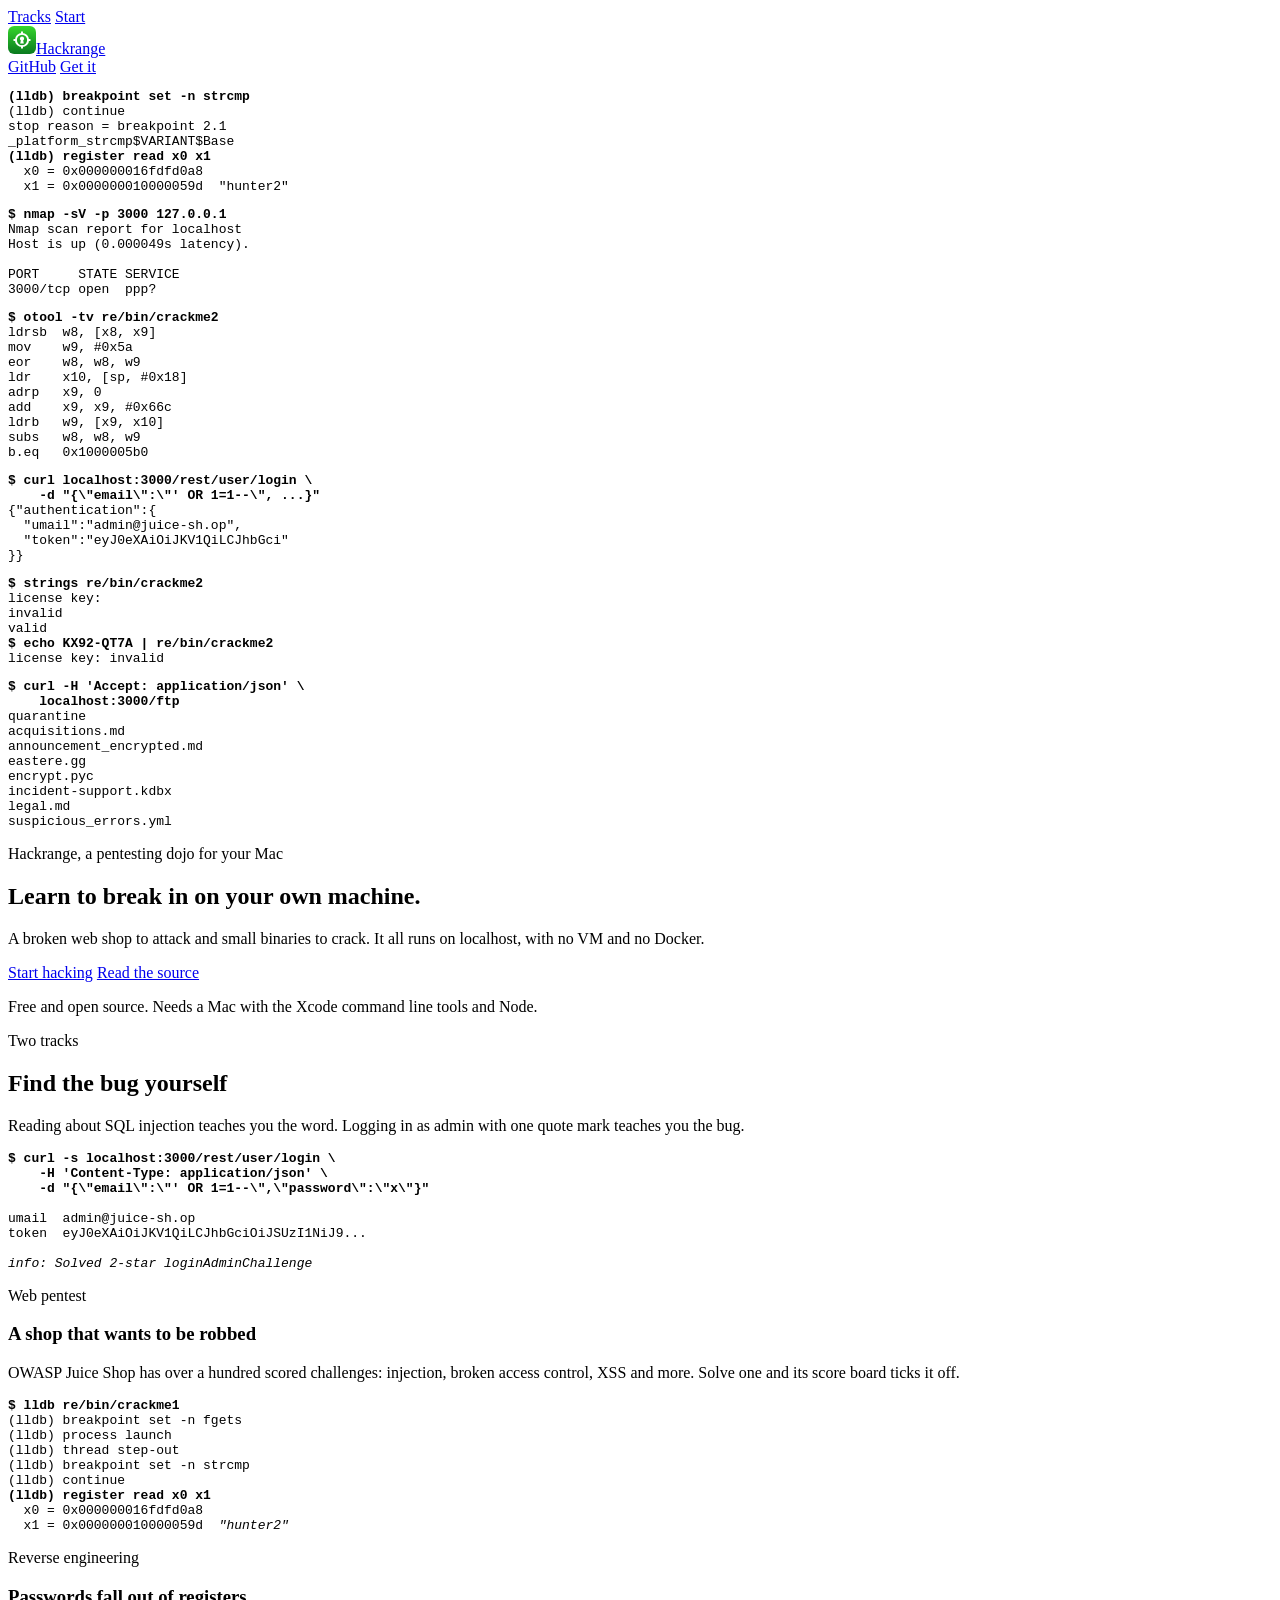
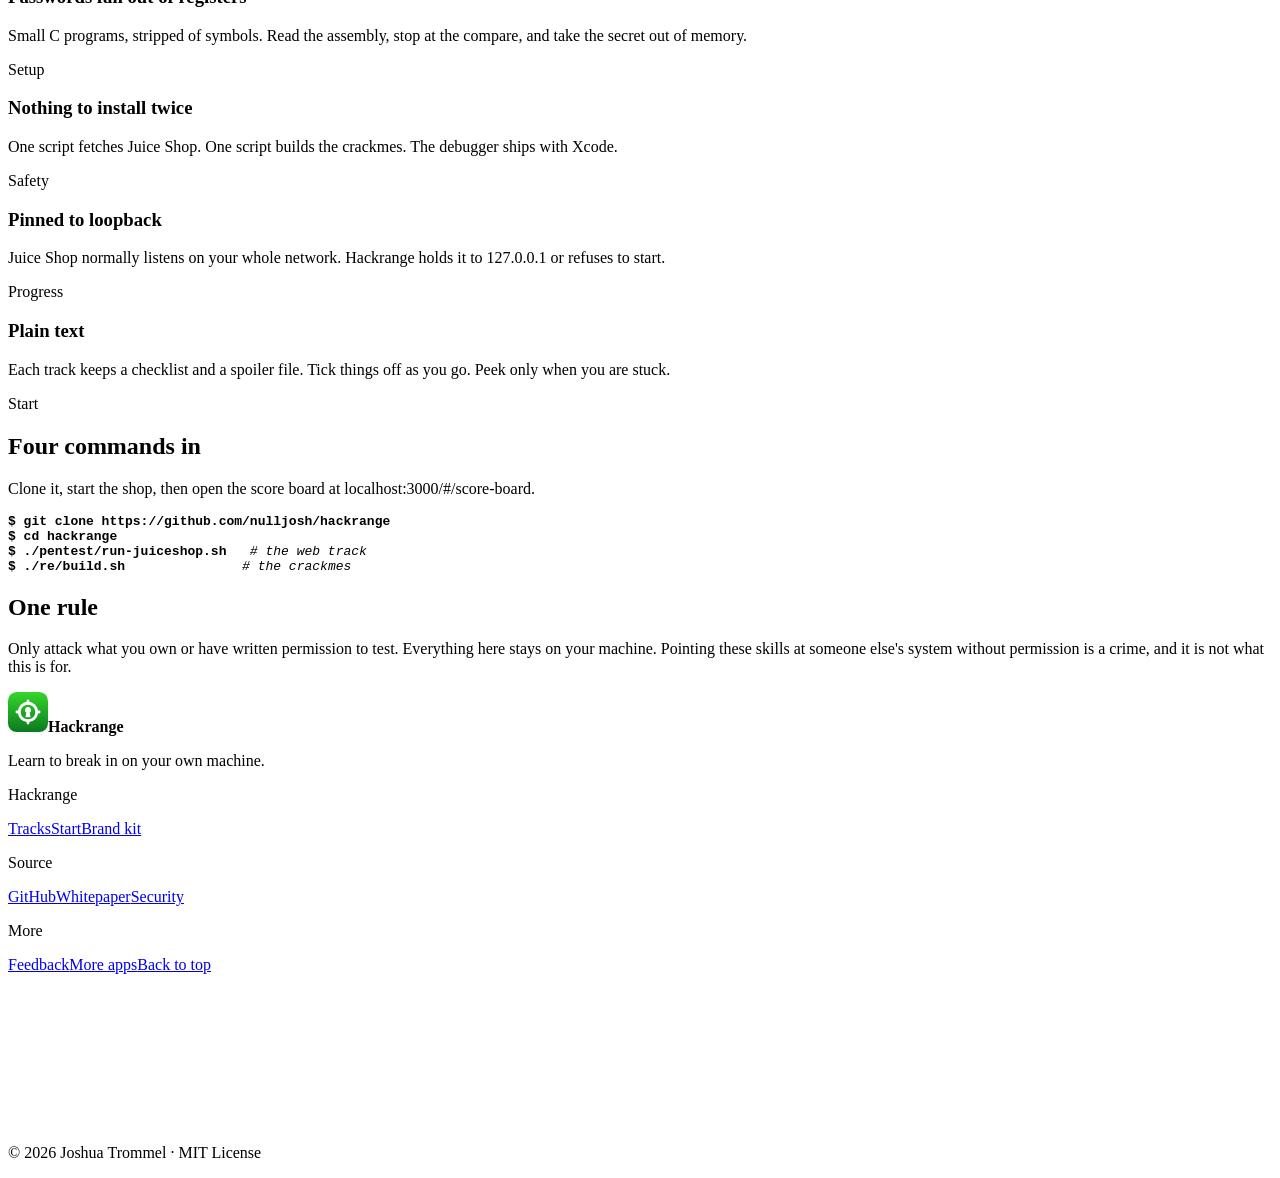
==== web/index.html @ b597b339 "Go public: landing, brand kit, loopback pin, honest crackme2 Co-Authored-By: Claude Opus 5.5 <norepl" ====
<!doctype html>
<html lang="en">
<head>
<meta charset="utf-8">
<meta name="viewport" content="width=device-width, initial-scale=1, viewport-fit=cover">
<meta name="theme-color" content="#ffffff" media="(prefers-color-scheme: light)">
<meta name="theme-color" content="#000000" media="(prefers-color-scheme: dark)">
<title>Hackrange. Learn to break in on your own machine.</title>
<meta name="description" content="A free pentesting dojo for your Mac. Attack a deliberately broken web shop and crack small binaries, on localhost, with no VM and no Docker.">
<meta property="og:title" content="Hackrange. Learn to break in on your own machine.">
<meta property="og:description" content="A free pentesting dojo for your Mac. Attack a deliberately broken web shop and crack small binaries, on localhost, with no VM and no Docker.">
<meta property="og:image" content="https://hackrange.jaybulb.com/og.png">
<meta property="og:url" content="https://hackrange.jaybulb.com/">
<meta name="twitter:card" content="summary_large_image">
<meta name="twitter:image" content="https://hackrange.jaybulb.com/og.png">
<link rel="canonical" href="https://hackrange.jaybulb.com/">
<link rel="icon" href="/favicon.svg" type="image/svg+xml">
<link rel="icon" href="/favicon-32.png" sizes="32x32" type="image/png">
<link rel="apple-touch-icon" href="/apple-touch-icon.png">
<link rel="stylesheet" href="/tokens.css">
<link rel="stylesheet" href="/landing.css">
<script src="/landing.js" defer></script>
</head>
<body>

<header class="nav" aria-label="Site">
  <nav class="nav-links" aria-label="Main">
    <a href="#tracks">Tracks</a>
    <a href="#start">Start</a>
  </nav>
  <a class="nav-brand" href="#top" aria-label="Hackrange home"><img src="/icon.svg" alt="" width="28" height="28"><span>Hackrange</span></a>
  <div class="nav-end">
    <a class="nav-get" href="https://github.com/nulljosh/hackrange">GitHub</a>
    <a class="btn btn-solid" href="#start">Get it</a>
  </div>
</header>

<main id="top">
<section class="hero">
  <!-- Real output, trimmed to fit, from this repo's own crackmes and a local Juice Shop. Nothing here is mocked up. -->
  <div class="hero-bg" aria-hidden="true" inert>
    <div class="wall">
      <pre class="t"><b>(lldb) breakpoint set -n strcmp</b>
(lldb) continue
stop reason = breakpoint 2.1
_platform_strcmp$VARIANT$Base
<b>(lldb) register read x0 x1</b>
  x0 = 0x000000016fdfd0a8
  x1 = 0x000000010000059d  "hunter2"</pre>
      <pre class="t"><b>$ nmap -sV -p 3000 127.0.0.1</b>
Nmap scan report for localhost
Host is up (0.000049s latency).

PORT     STATE SERVICE
3000/tcp open  ppp?</pre>
      <pre class="t"><b>$ otool -tv re/bin/crackme2</b>
ldrsb  w8, [x8, x9]
mov    w9, #0x5a
eor    w8, w8, w9
ldr    x10, [sp, #0x18]
adrp   x9, 0
add    x9, x9, #0x66c
ldrb   w9, [x9, x10]
subs   w8, w8, w9
b.eq   0x1000005b0</pre>
      <pre class="t"><b>$ curl localhost:3000/rest/user/login \
    -d "{\"email\":\"' OR 1=1--\", ...}"</b>
{"authentication":{
  "umail":"admin@juice-sh.op",
  "token":"eyJ0eXAiOiJKV1QiLCJhbGci"
}}</pre>
      <pre class="t"><b>$ strings re/bin/crackme2</b>
license key:
invalid
valid
<b>$ echo KX92-QT7A | re/bin/crackme2</b>
license key: invalid</pre>
      <pre class="t"><b>$ curl -H 'Accept: application/json' \
    localhost:3000/ftp</b>
quarantine
acquisitions.md
announcement_encrypted.md
eastere.gg
encrypt.pyc
incident-support.kdbx
legal.md
suspicious_errors.yml</pre>
    </div>
  </div>
  <div class="wrap center hero-copy">
    <p class="label">Hackrange, a pentesting dojo for your Mac</p>
    <h1 class="hero-h1">Learn to break in on your own machine.</h1>
    <p class="lead">A broken web shop to attack and small binaries to crack. It all runs on localhost, with no VM and no Docker.</p>
    <div class="cta">
      <a class="btn btn-solid" href="#start">Start hacking</a>
      <a class="btn btn-ghost" href="https://github.com/nulljosh/hackrange">Read the source</a>
    </div>
    <p class="fine">Free and open source. Needs a Mac with the Xcode command line tools and Node.</p>
  </div>
</section>

<section class="band" id="tracks">
  <div class="band-copy reveal">
    <p class="label">Two tracks</p>
    <h2>Find the bug yourself</h2>
    <p>Reading about SQL injection teaches you the word. Logging in as admin with one quote mark teaches you the bug.</p>
  </div>
  <div class="frows">
    <article class="frow reveal">
      <pre class="term"><b>$ curl -s localhost:3000/rest/user/login \
    -H 'Content-Type: application/json' \
    -d "{\"email\":\"' OR 1=1--\",\"password\":\"x\"}"</b>

umail  admin@juice-sh.op
token  eyJ0eXAiOiJKV1QiLCJhbGciOiJSUzI1NiJ9...

<i>info: Solved 2-star loginAdminChallenge</i></pre>
      <div><p class="label">Web pentest</p><h3>A shop that wants to be robbed</h3><p>OWASP Juice Shop has over a hundred scored challenges: injection, broken access control, XSS and more. Solve one and its score board ticks it off.</p></div>
    </article>
    <article class="frow reveal">
      <pre class="term"><b>$ lldb re/bin/crackme1</b>
(lldb) breakpoint set -n fgets
(lldb) process launch
(lldb) thread step-out
(lldb) breakpoint set -n strcmp
(lldb) continue
<b>(lldb) register read x0 x1</b>
  x0 = 0x000000016fdfd0a8
  x1 = 0x000000010000059d  <i>"hunter2"</i></pre>
      <div><p class="label">Reverse engineering</p><h3>Passwords fall out of registers</h3><p>Small C programs, stripped of symbols. Read the assembly, stop at the compare, and take the secret out of memory.</p></div>
    </article>
  </div>
  <div class="cells">
    <article class="cell reveal"><p class="label">Setup</p><h3>Nothing to install twice</h3><p>One script fetches Juice Shop. One script builds the crackmes. The debugger ships with Xcode.</p></article>
    <article class="cell reveal"><p class="label">Safety</p><h3>Pinned to loopback</h3><p>Juice Shop normally listens on your whole network. Hackrange holds it to 127.0.0.1 or refuses to start.</p></article>
    <article class="cell reveal"><p class="label">Progress</p><h3>Plain text</h3><p>Each track keeps a checklist and a spoiler file. Tick things off as you go. Peek only when you are stuck.</p></article>
  </div>
</section>

<section class="sec" id="start">
  <div class="wrap center">
    <p class="label reveal">Start</p>
    <h2 class="reveal">Four commands in</h2>
    <p class="body reveal">Clone it, start the shop, then open the score board at localhost:3000/#/score-board.</p>
    <pre class="term start reveal"><b>$ git clone https://github.com/nulljosh/hackrange</b>
<b>$ cd hackrange</b>
<b>$ ./pentest/run-juiceshop.sh</b>   <i># the web track</i>
<b>$ ./re/build.sh</b>               <i># the crackmes</i></pre>
    <h2 class="rules reveal">One rule</h2>
    <p class="body reveal">Only attack what you own or have written permission to test. Everything here stays on your machine. Pointing these skills at someone else's system without permission is a crime, and it is not what this is for.</p>
  </div>
</section>
</main>

<footer class="foot">
  <div class="foot-top">
    <div class="foot-brand"><img src="/icon.svg" alt="" width="40" height="40"><b>Hackrange</b><p>Learn to break in on your own machine.</p></div>
    <nav class="foot-cols" aria-label="Footer">
      <div><p class="label">Hackrange</p><a href="#tracks">Tracks</a><a href="#start">Start</a><a href="/brand/">Brand kit</a></div>
      <div><p class="label">Source</p><a href="https://github.com/nulljosh/hackrange">GitHub</a><a href="https://github.com/nulljosh/hackrange/blob/main/WHITEPAPER.md">Whitepaper</a><a href="https://github.com/nulljosh/hackrange/blob/main/SECURITY.md">Security</a></div>
      <div><p class="label">More</p><a href="mailto:trommatic@icloud.com?subject=Hackrange">Feedback</a><a href="https://jaybulb.com">More apps</a><a href="#top">Back to top</a></div>
    </nav>
  </div>
  <div class="word-band" aria-hidden="true"><canvas class="word-canvas"></canvas></div>
  <p class="legal">&copy; 2026 Joshua Trommel &middot; MIT License</p>
</footer>
<script src="/footer-band.js" defer></script>
</body>
</html>
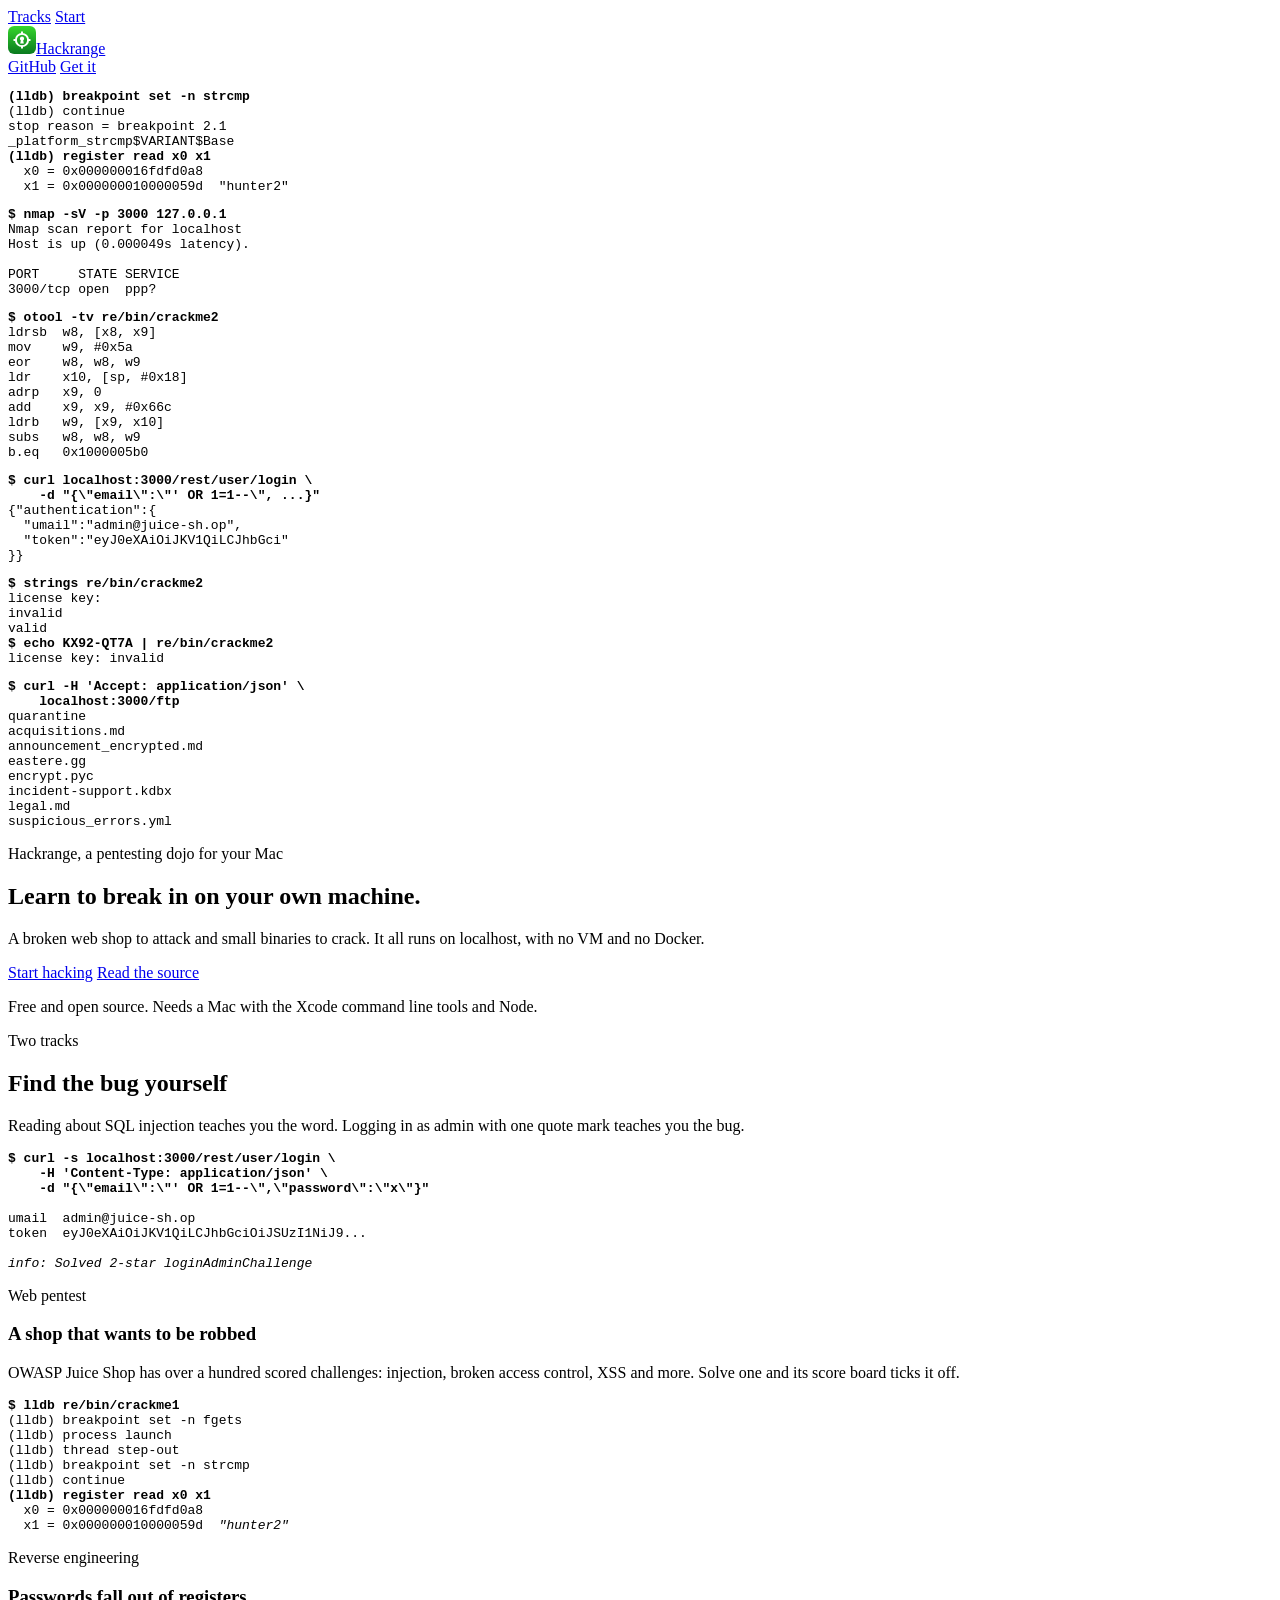
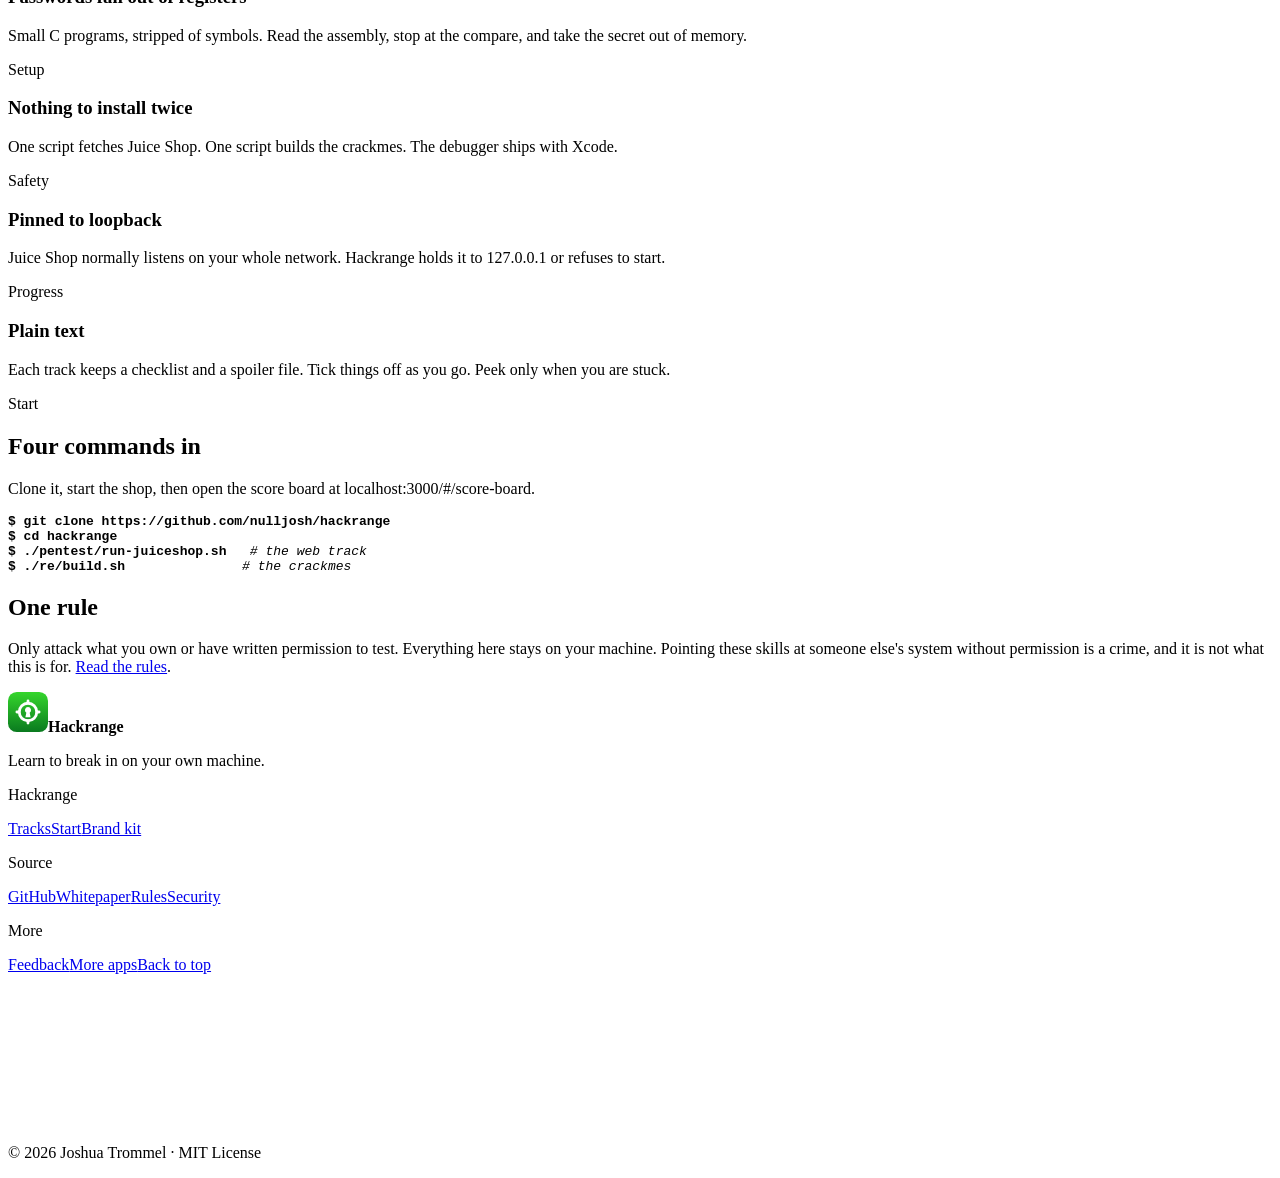
==== commit 9f93e34e: "Add RULES.md, the rules of engagement Co-Authored-By: Claude Opus 5.5 <noreply@anthropic.com> Claude" ====
--- a/web/index.html
+++ b/web/index.html
@@ -147,7 +147,7 @@
 <b>$ ./pentest/run-juiceshop.sh</b>   <i># the web track</i>
 <b>$ ./re/build.sh</b>               <i># the crackmes</i></pre>
     <h2 class="rules reveal">One rule</h2>
-    <p class="body reveal">Only attack what you own or have written permission to test. Everything here stays on your machine. Pointing these skills at someone else's system without permission is a crime, and it is not what this is for.</p>
+    <p class="body reveal">Only attack what you own or have written permission to test. Everything here stays on your machine. Pointing these skills at someone else's system without permission is a crime, and it is not what this is for. <a href="https://github.com/nulljosh/hackrange/blob/main/RULES.md">Read the rules</a>.</p>
   </div>
 </section>
 </main>
@@ -157,7 +157,7 @@
     <div class="foot-brand"><img src="/icon.svg" alt="" width="40" height="40"><b>Hackrange</b><p>Learn to break in on your own machine.</p></div>
     <nav class="foot-cols" aria-label="Footer">
       <div><p class="label">Hackrange</p><a href="#tracks">Tracks</a><a href="#start">Start</a><a href="/brand/">Brand kit</a></div>
-      <div><p class="label">Source</p><a href="https://github.com/nulljosh/hackrange">GitHub</a><a href="https://github.com/nulljosh/hackrange/blob/main/WHITEPAPER.md">Whitepaper</a><a href="https://github.com/nulljosh/hackrange/blob/main/SECURITY.md">Security</a></div>
+      <div><p class="label">Source</p><a href="https://github.com/nulljosh/hackrange">GitHub</a><a href="https://github.com/nulljosh/hackrange/blob/main/WHITEPAPER.md">Whitepaper</a><a href="https://github.com/nulljosh/hackrange/blob/main/RULES.md">Rules</a><a href="https://github.com/nulljosh/hackrange/blob/main/SECURITY.md">Security</a></div>
       <div><p class="label">More</p><a href="mailto:trommatic@icloud.com?subject=Hackrange">Feedback</a><a href="https://jaybulb.com">More apps</a><a href="#top">Back to top</a></div>
     </nav>
   </div>
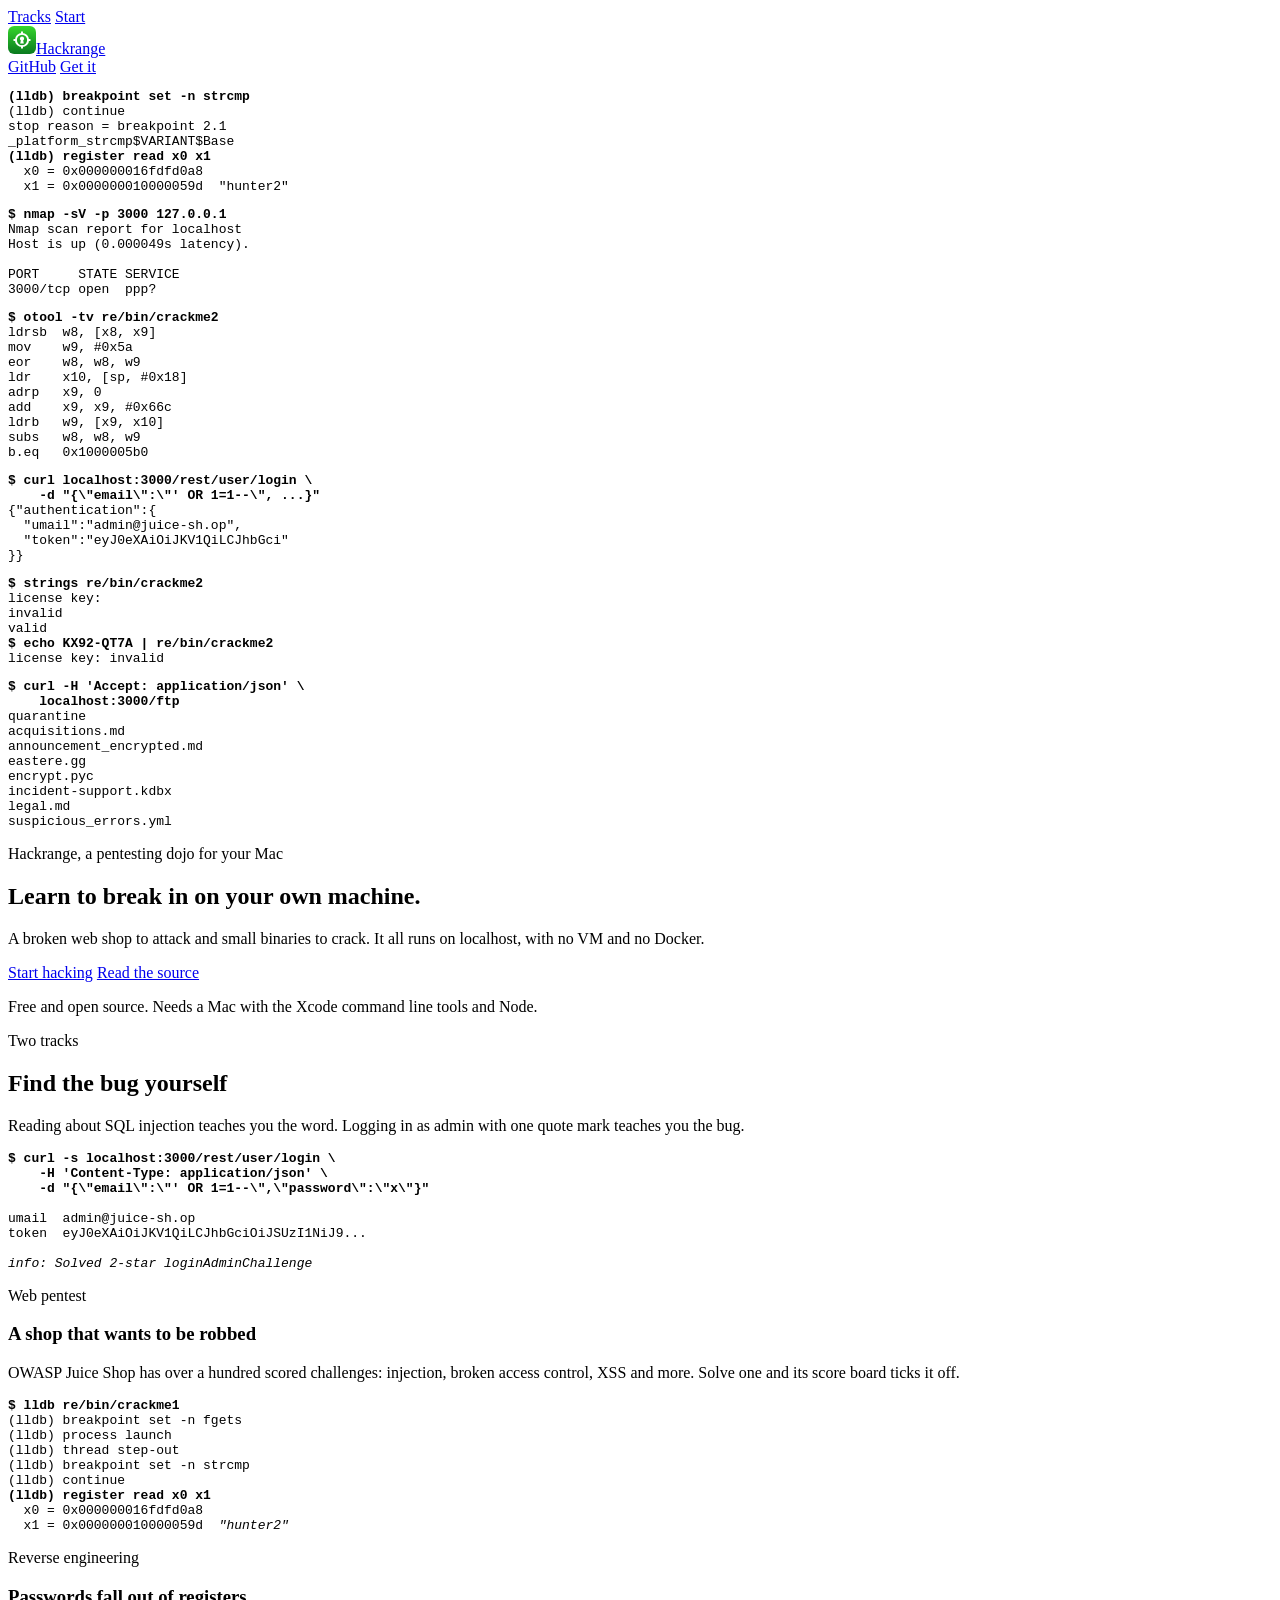
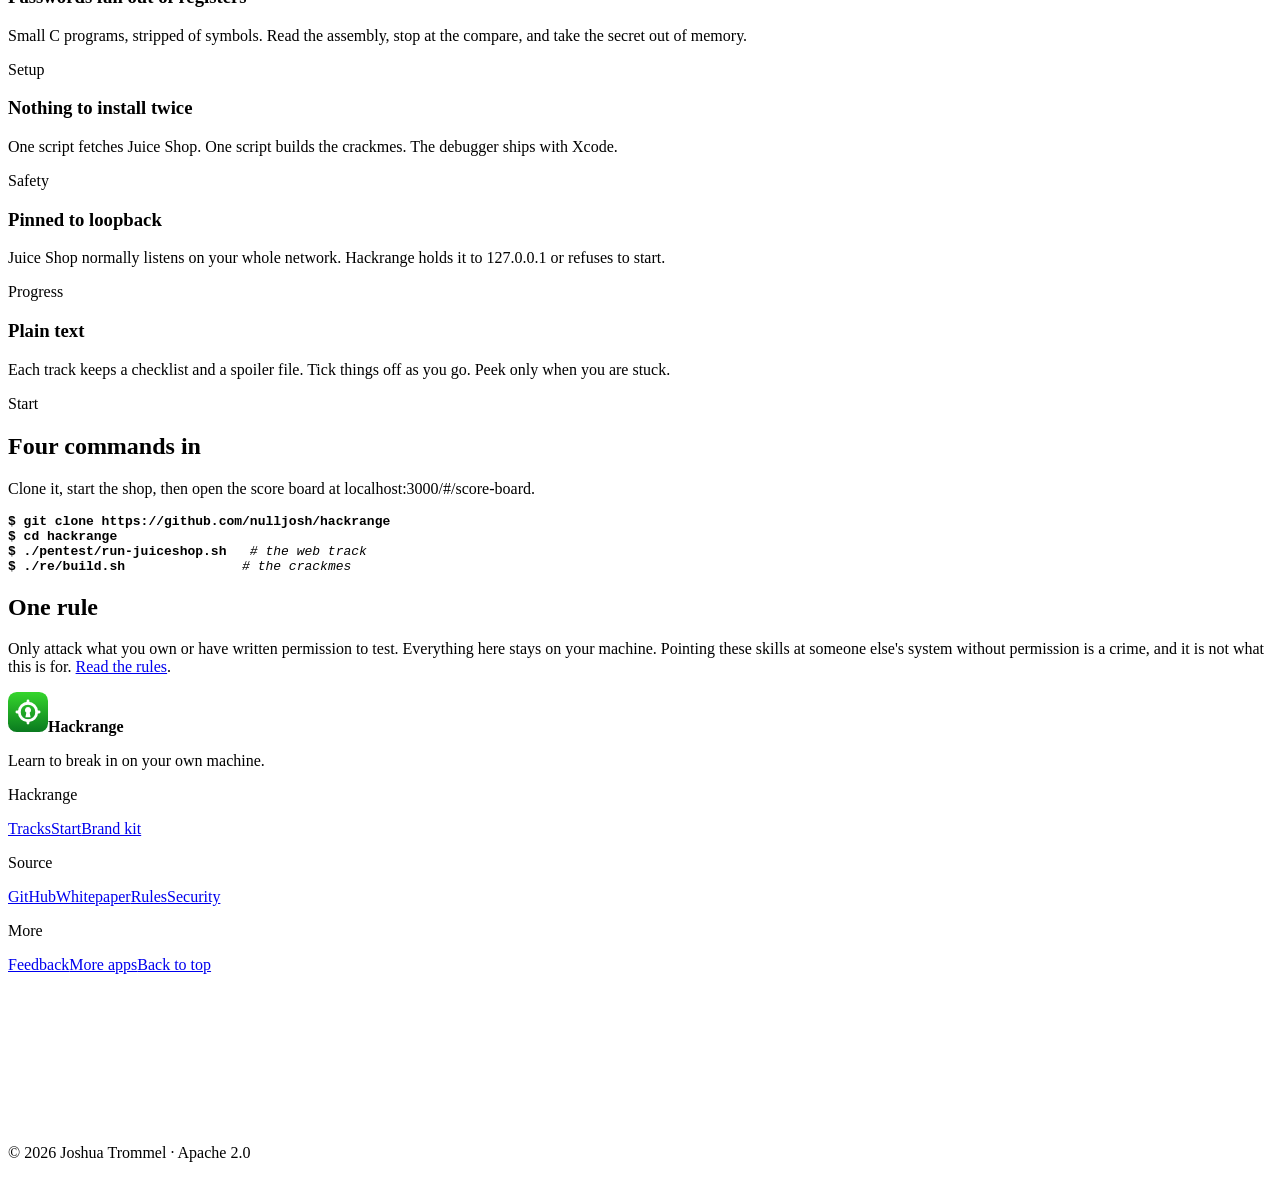
==== commit ae458bf7: "License: switch to Apache 2.0 Co-Authored-By: Claude Opus 4.8 <noreply@anthropic.com> Claude-Session" ====
--- a/web/index.html
+++ b/web/index.html
@@ -157,12 +157,12 @@
     <div class="foot-brand"><img src="/icon.svg" alt="" width="40" height="40"><b>Hackrange</b><p>Learn to break in on your own machine.</p></div>
     <nav class="foot-cols" aria-label="Footer">
       <div><p class="label">Hackrange</p><a href="#tracks">Tracks</a><a href="#start">Start</a><a href="/brand/">Brand kit</a></div>
-      <div><p class="label">Source</p><a href="https://github.com/nulljosh/hackrange">GitHub</a><a href="https://github.com/nulljosh/hackrange/blob/main/WHITEPAPER.md">Whitepaper</a><a href="https://github.com/nulljosh/hackrange/blob/main/RULES.md">Rules</a><a href="https://github.com/nulljosh/hackrange/blob/main/SECURITY.md">Security</a></div>
+      <div><p class="label">Source</p><a href="https://github.com/nulljosh/hackrange">GitHub</a><a href="https://github.com/nulljosh/hackrange/blob/main/docs/WHITEPAPER.md">Whitepaper</a><a href="https://github.com/nulljosh/hackrange/blob/main/RULES.md">Rules</a><a href="https://github.com/nulljosh/hackrange/blob/main/docs/SECURITY.md">Security</a></div>
       <div><p class="label">More</p><a href="mailto:trommatic@icloud.com?subject=Hackrange">Feedback</a><a href="https://jaybulb.com">More apps</a><a href="#top">Back to top</a></div>
     </nav>
   </div>
   <div class="word-band" aria-hidden="true"><canvas class="word-canvas"></canvas></div>
-  <p class="legal">&copy; 2026 Joshua Trommel &middot; MIT License</p>
+  <p class="legal">&copy; 2026 Joshua Trommel &middot; Apache 2.0</p>
 </footer>
 <script src="/footer-band.js" defer></script>
 </body>
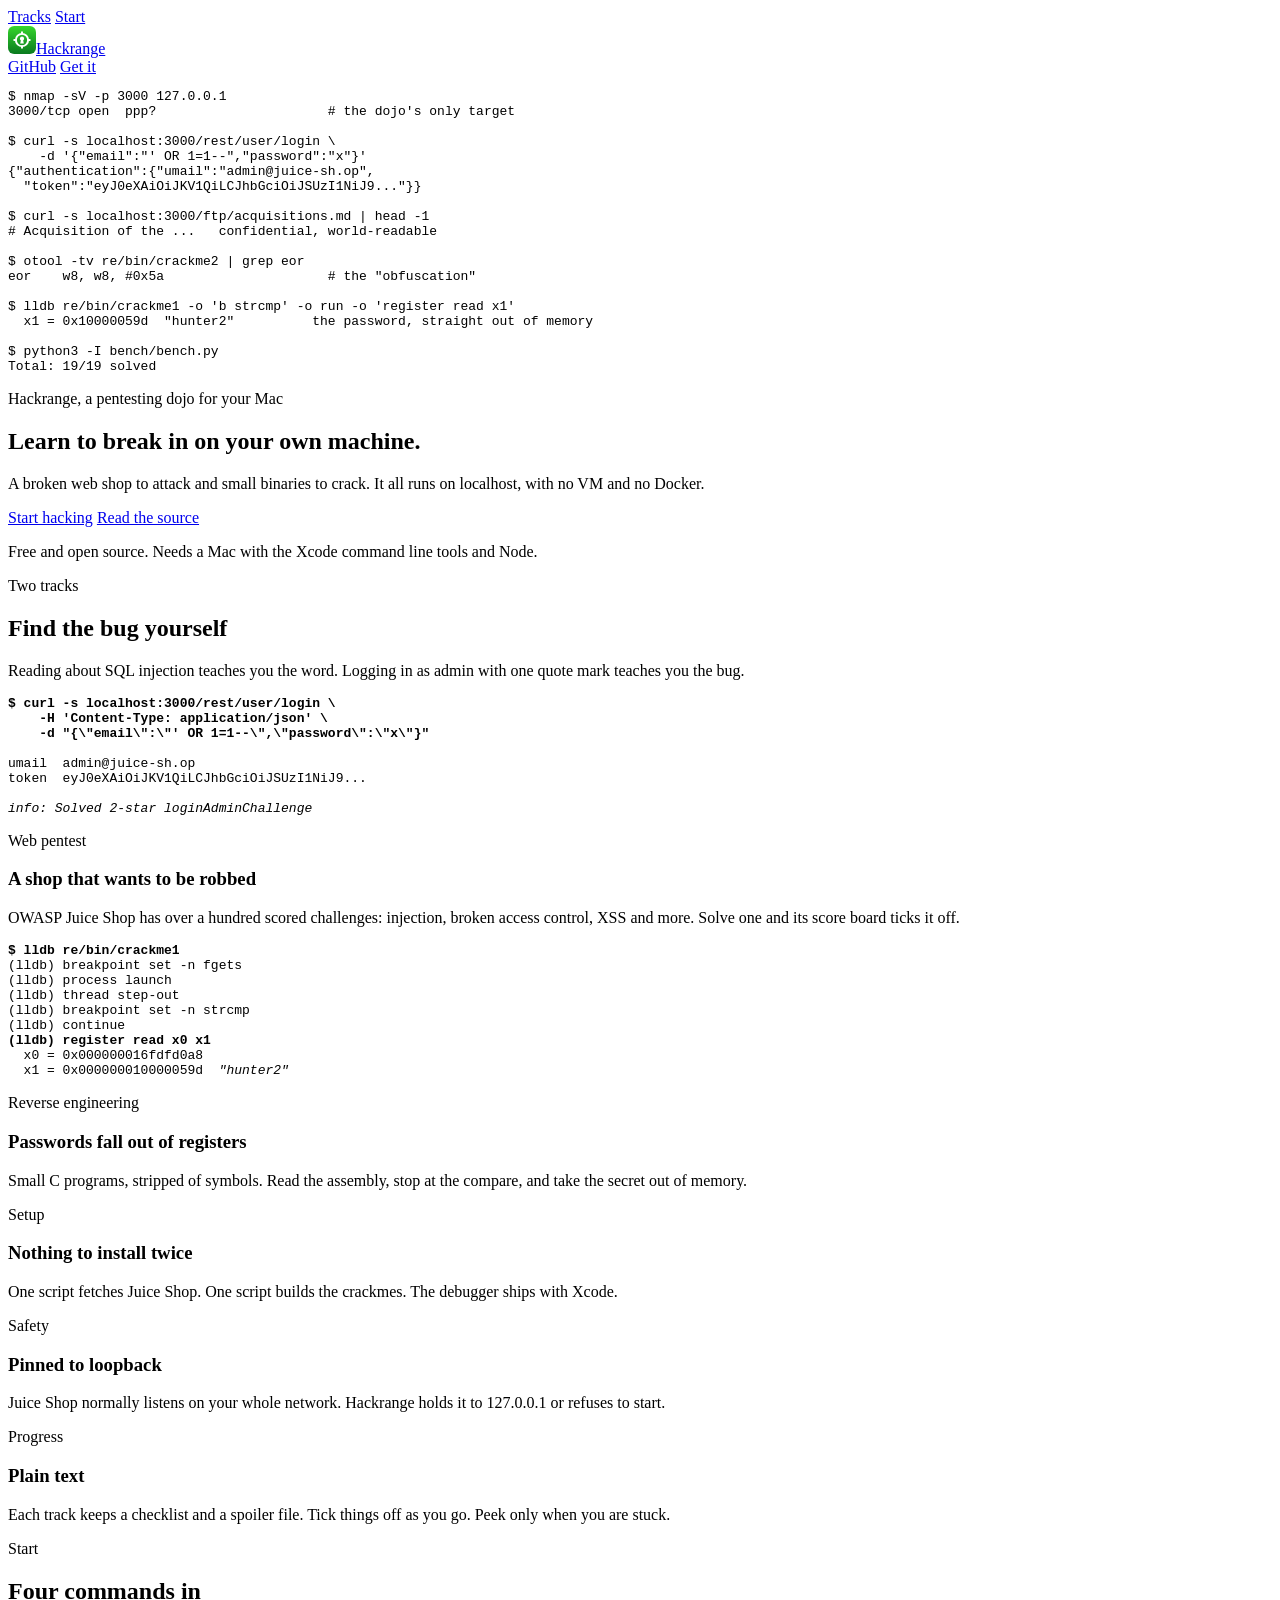
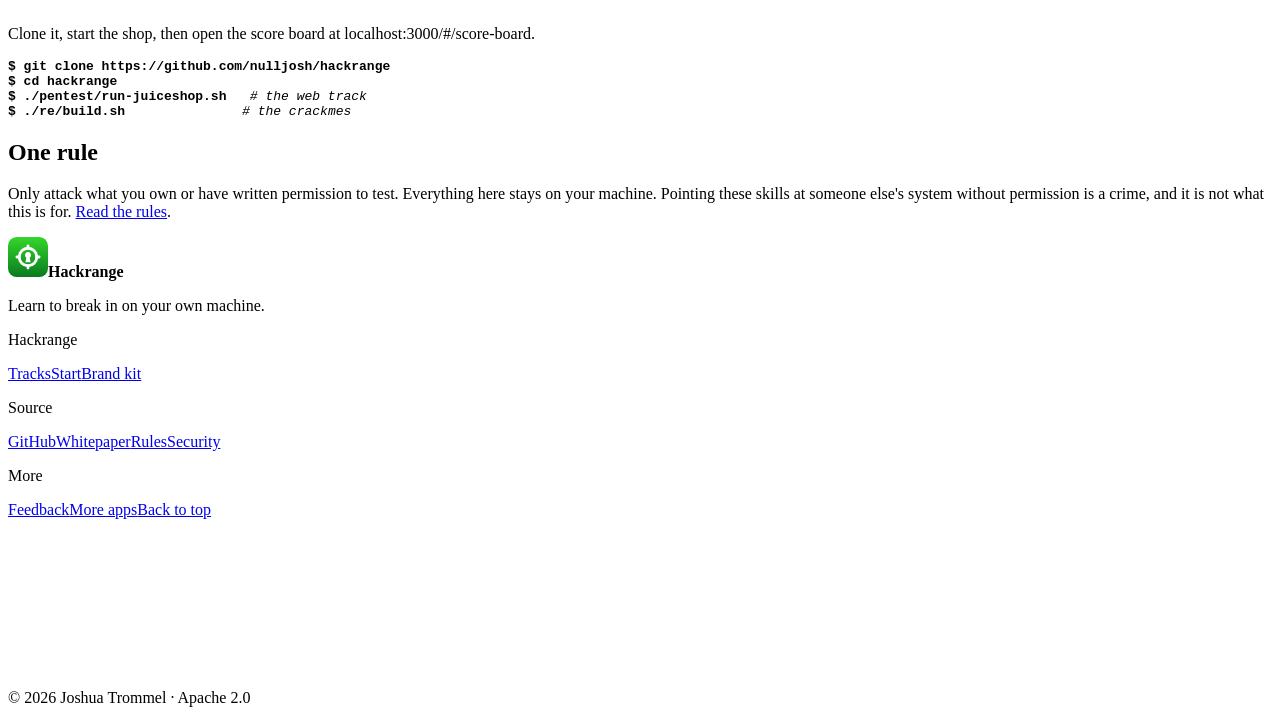
==== commit 630519c5: "Landing hero: one cohesive pentest session, recon to 19/19, with parallax Co-Authored-By: Claude Opu" ====
--- a/web/index.html
+++ b/web/index.html
@@ -39,52 +39,26 @@
 <section class="hero">
   <!-- Real output, trimmed to fit, from this repo's own crackmes and a local Juice Shop. Nothing here is mocked up. -->
   <div class="hero-bg" aria-hidden="true" inert>
-    <div class="wall">
-      <pre class="t"><b>(lldb) breakpoint set -n strcmp</b>
-(lldb) continue
-stop reason = breakpoint 2.1
-_platform_strcmp$VARIANT$Base
-<b>(lldb) register read x0 x1</b>
-  x0 = 0x000000016fdfd0a8
-  x1 = 0x000000010000059d  "hunter2"</pre>
-      <pre class="t"><b>$ nmap -sV -p 3000 127.0.0.1</b>
-Nmap scan report for localhost
-Host is up (0.000049s latency).
+    <div class="session-wrap">
+<pre class="session"><span class="c">$ nmap -sV -p 3000 127.0.0.1</span>
+3000/tcp open  ppp?                      <span class="g"># the dojo's only target</span>
 
-PORT     STATE SERVICE
-3000/tcp open  ppp?</pre>
-      <pre class="t"><b>$ otool -tv re/bin/crackme2</b>
-ldrsb  w8, [x8, x9]
-mov    w9, #0x5a
-eor    w8, w8, w9
-ldr    x10, [sp, #0x18]
-adrp   x9, 0
-add    x9, x9, #0x66c
-ldrb   w9, [x9, x10]
-subs   w8, w8, w9
-b.eq   0x1000005b0</pre>
-      <pre class="t"><b>$ curl localhost:3000/rest/user/login \
-    -d "{\"email\":\"' OR 1=1--\", ...}"</b>
-{"authentication":{
-  "umail":"admin@juice-sh.op",
-  "token":"eyJ0eXAiOiJKV1QiLCJhbGci"
-}}</pre>
-      <pre class="t"><b>$ strings re/bin/crackme2</b>
-license key:
-invalid
-valid
-<b>$ echo KX92-QT7A | re/bin/crackme2</b>
-license key: invalid</pre>
-      <pre class="t"><b>$ curl -H 'Accept: application/json' \
-    localhost:3000/ftp</b>
-quarantine
-acquisitions.md
-announcement_encrypted.md
-eastere.gg
-encrypt.pyc
-incident-support.kdbx
-legal.md
-suspicious_errors.yml</pre>
+<span class="c">$ curl -s localhost:3000/rest/user/login \
+    -d '{"email":"&#39; OR 1=1--","password":"x"}'</span>
+{"authentication":{"umail":"<span class="g">admin@juice-sh.op</span>",
+  "token":"eyJ0eXAiOiJKV1QiLCJhbGciOiJSUzI1NiJ9..."}}
+
+<span class="c">$ curl -s localhost:3000/ftp/acquisitions.md | head -1</span>
+<span class="g"># Acquisition of the ...</span>   confidential, world-readable
+
+<span class="c">$ otool -tv re/bin/crackme2 | grep eor</span>
+eor    w8, w8, #0x5a                     <span class="g"># the "obfuscation"</span>
+
+<span class="c">$ lldb re/bin/crackme1 -o 'b strcmp' -o run -o 'register read x1'</span>
+  x1 = 0x10000059d  <span class="g">"hunter2"</span>          the password, straight out of memory
+
+<span class="c">$ python3 -I bench/bench.py</span>
+Total: <span class="g">19/19 solved</span></pre>
     </div>
   </div>
   <div class="wrap center hero-copy">
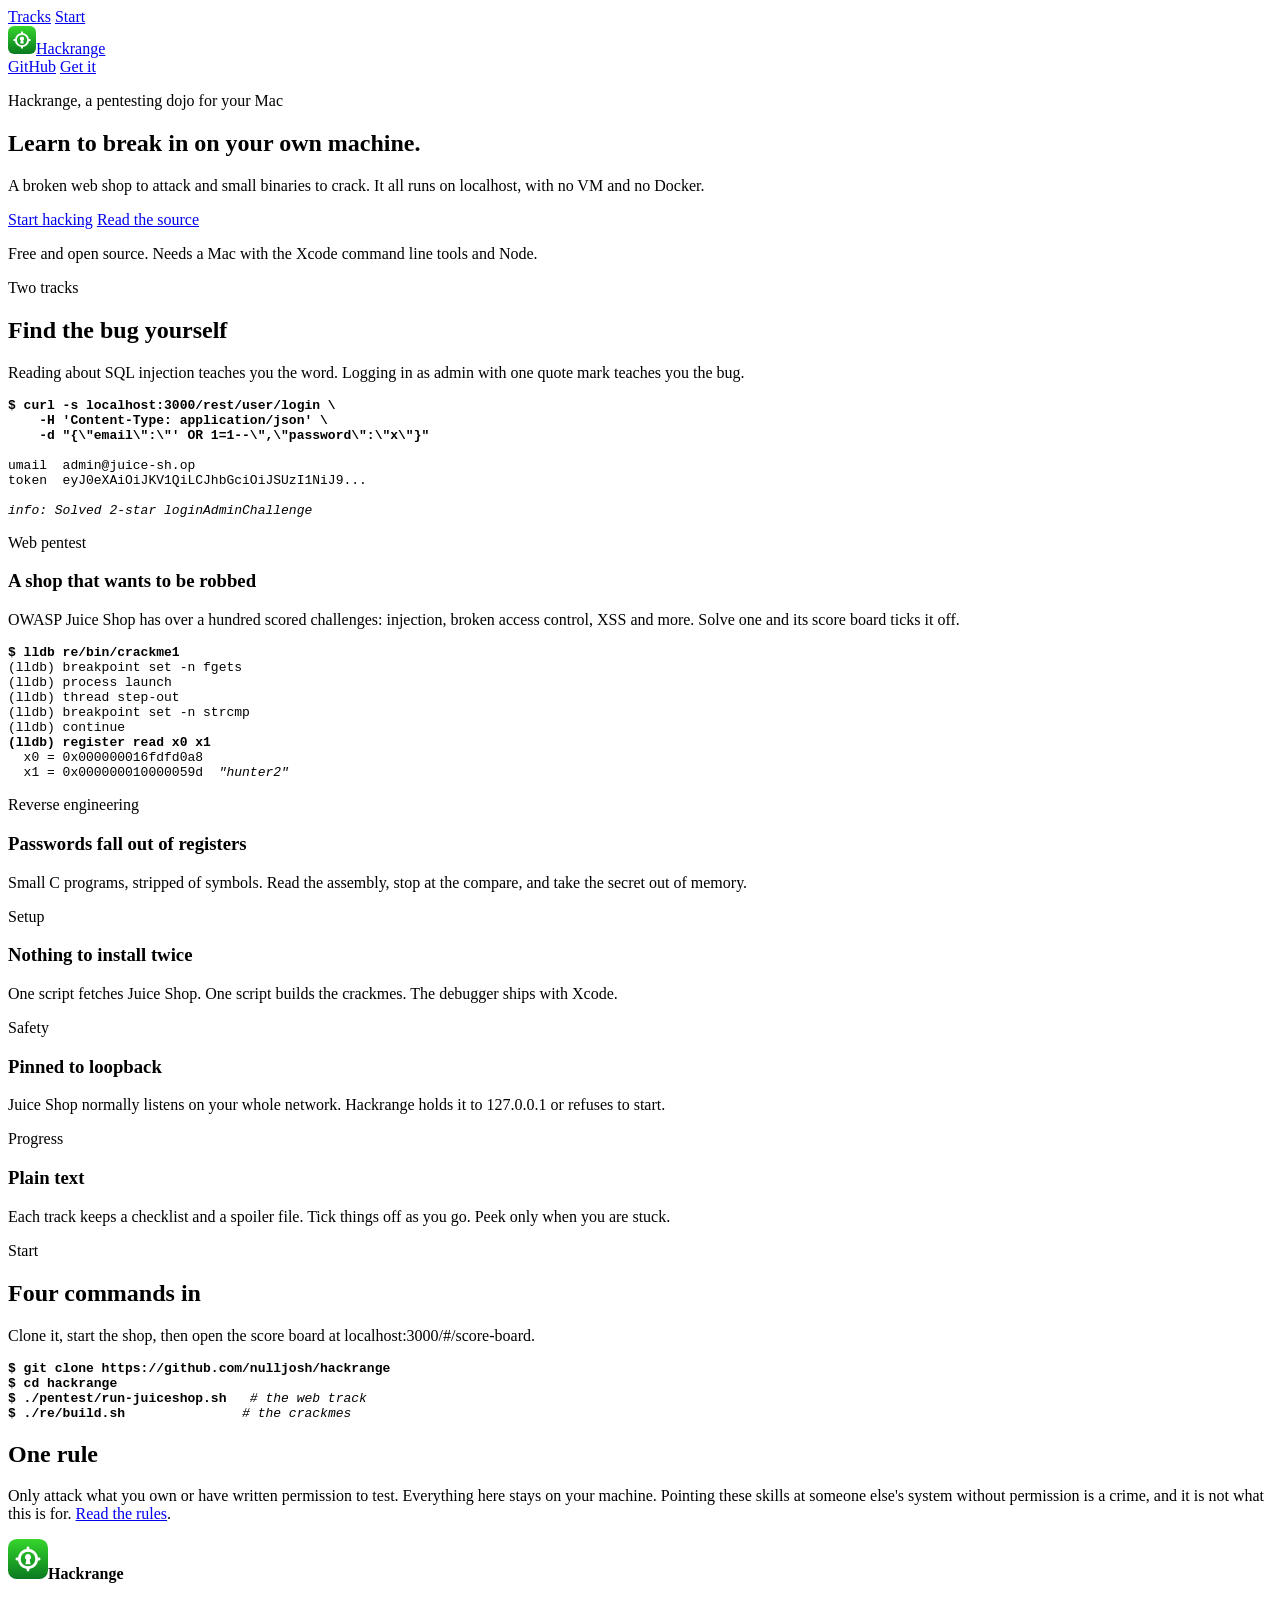
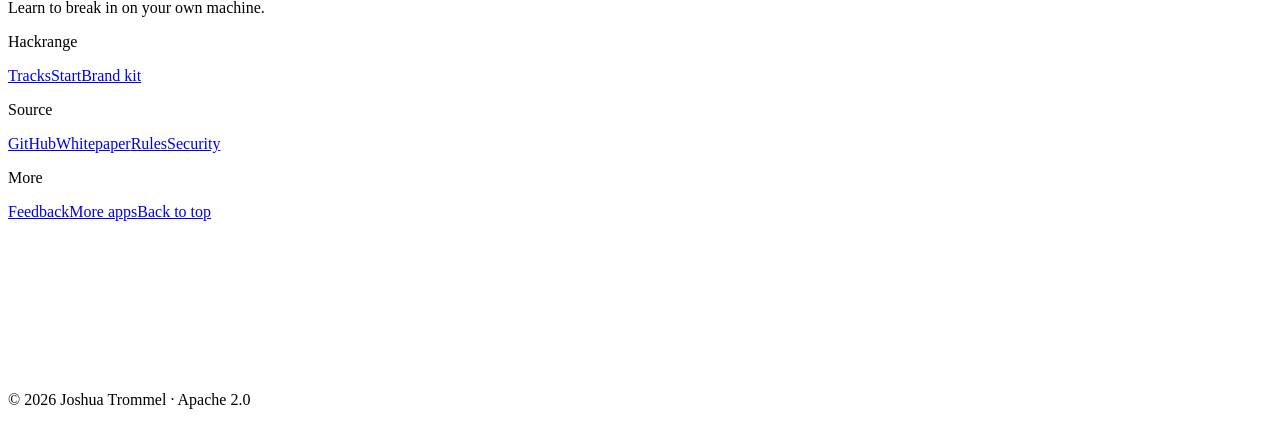
==== commit b8ce626b: "Hero: animate the terminal, types the session out live and loops A real recon-to-19/19 session types" ====
--- a/web/index.html
+++ b/web/index.html
@@ -40,25 +40,7 @@
   <!-- Real output, trimmed to fit, from this repo's own crackmes and a local Juice Shop. Nothing here is mocked up. -->
   <div class="hero-bg" aria-hidden="true" inert>
     <div class="session-wrap">
-<pre class="session"><span class="c">$ nmap -sV -p 3000 127.0.0.1</span>
-3000/tcp open  ppp?                      <span class="g"># the dojo's only target</span>
-
-<span class="c">$ curl -s localhost:3000/rest/user/login \
-    -d '{"email":"&#39; OR 1=1--","password":"x"}'</span>
-{"authentication":{"umail":"<span class="g">admin@juice-sh.op</span>",
-  "token":"eyJ0eXAiOiJKV1QiLCJhbGciOiJSUzI1NiJ9..."}}
-
-<span class="c">$ curl -s localhost:3000/ftp/acquisitions.md | head -1</span>
-<span class="g"># Acquisition of the ...</span>   confidential, world-readable
-
-<span class="c">$ otool -tv re/bin/crackme2 | grep eor</span>
-eor    w8, w8, #0x5a                     <span class="g"># the "obfuscation"</span>
-
-<span class="c">$ lldb re/bin/crackme1 -o 'b strcmp' -o run -o 'register read x1'</span>
-  x1 = 0x10000059d  <span class="g">"hunter2"</span>          the password, straight out of memory
-
-<span class="c">$ python3 -I bench/bench.py</span>
-Total: <span class="g">19/19 solved</span></pre>
+<pre class="session" id="sesh"></pre>
     </div>
   </div>
   <div class="wrap center hero-copy">
